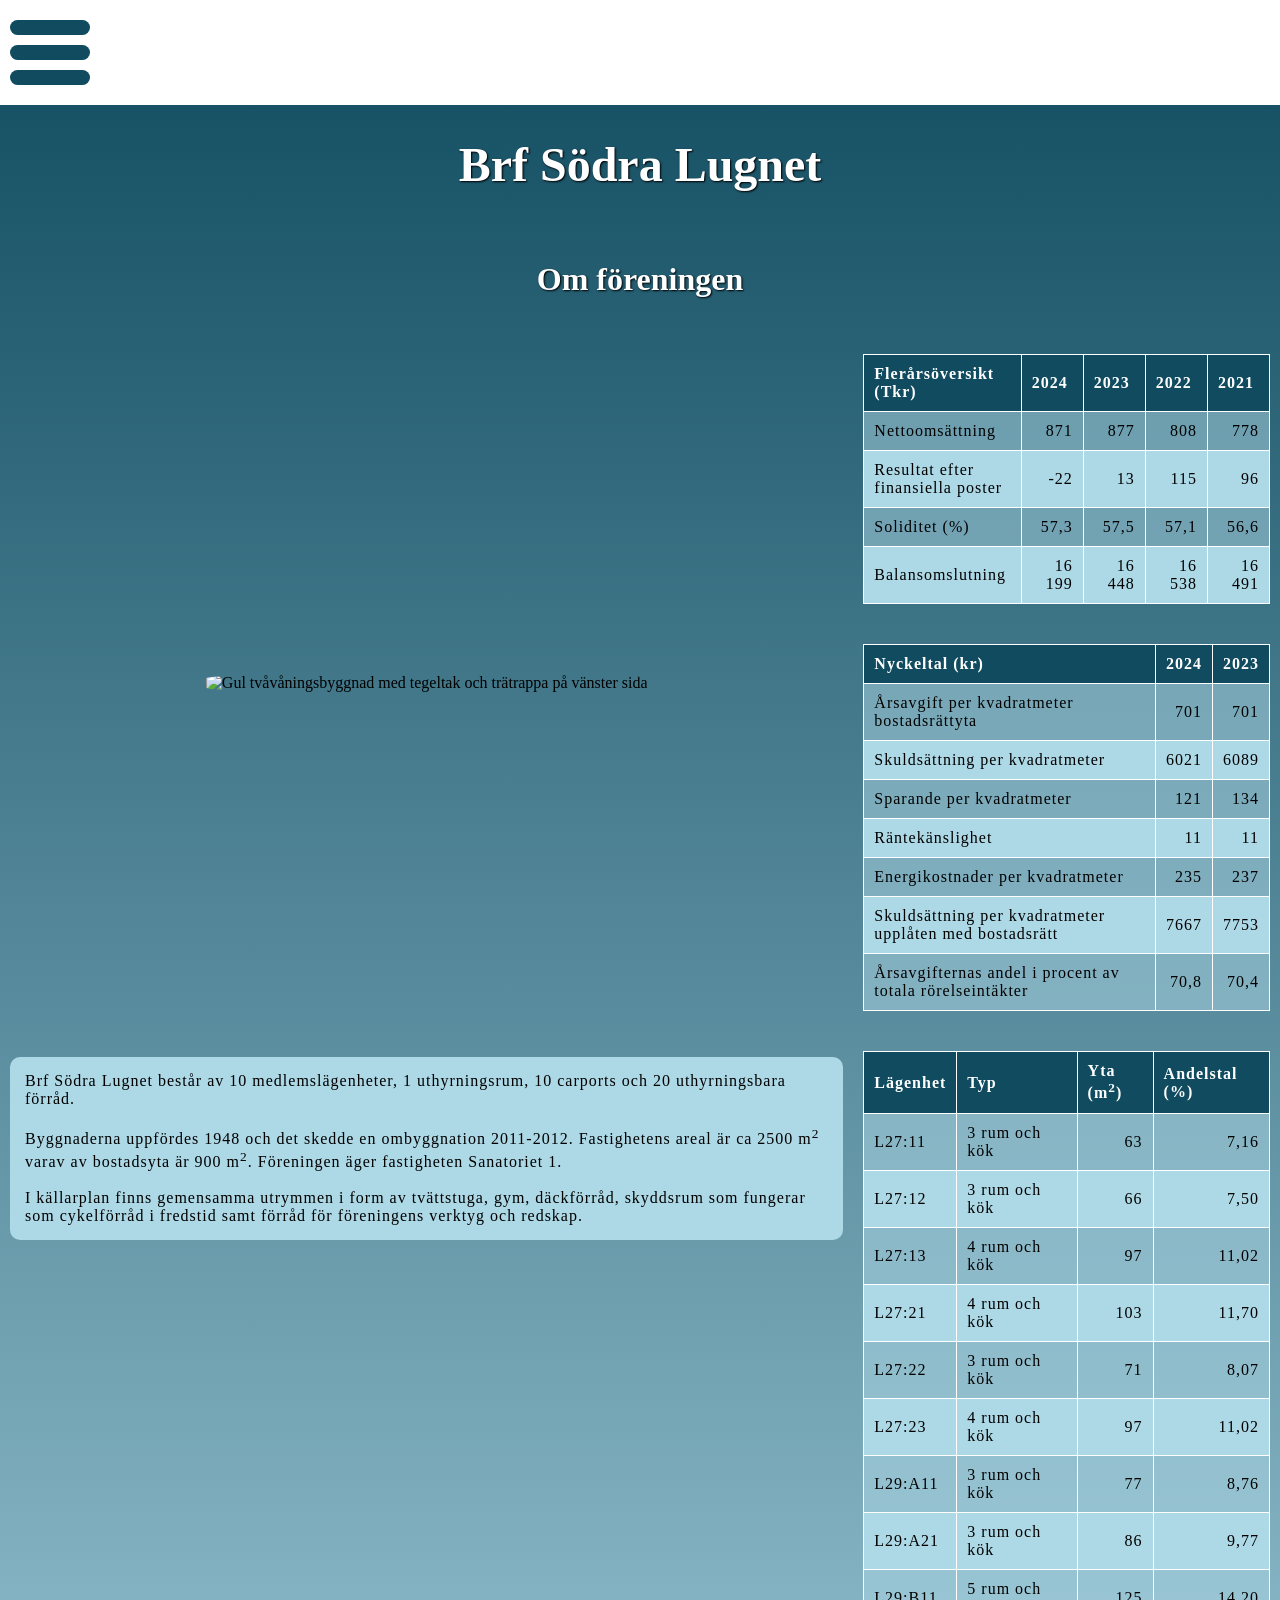
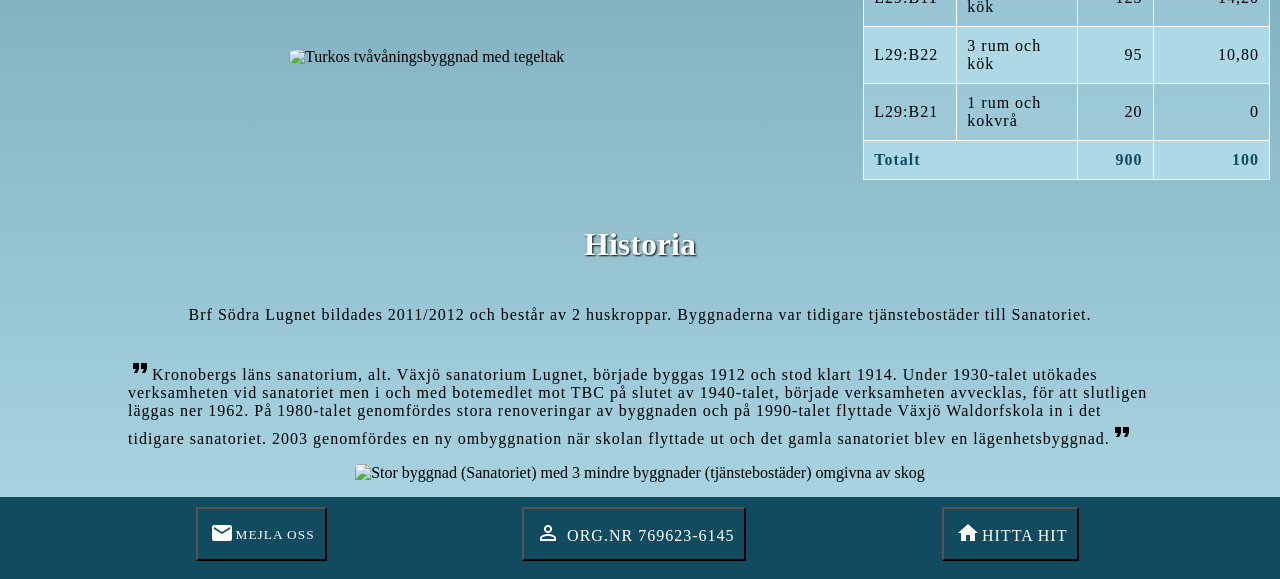
==== about.html @ 0207107f "Add files via upload" ====
<!doctype html>
<html lang="sv">
    <head>
        <title>Om Brf Södra Lugnet</title>
        <meta charset="utf-8"/>
        <meta name="viewport" content="width=device-width, initial-scale=1.0"/>
        <meta author="Sara Almqvist"/>
        <link href="https://fonts.googleapis.com/icon?family=Material+Icons" rel="stylesheet">
        <link rel="stylesheet" href="menustyles.css">
        <link rel="stylesheet" href="styles.css">
    </head>
    <body>
        <header class="second">
            <label class="hamburger-menu">
                <input type="checkbox"/>
            </label>
            <nav class="dropdowncontent">
                <ul>
                  <li> <a href="index.html" target="_self">Startsida</a></li>
                  <li> <a href="about.html" target="_self">Om oss</a></li>
                  <li> <a href="contact.html" target="_self">Formulär och kontakt</a></li>
              </ul>
            </nav>
        </header>
        
        <main>
            <h1 class="rubrik">Brf Södra Lugnet</h1>    
            <article class="om">
                <h2 class="rubrik">Om föreningen</h2>
                <p>Brf Södra Lugnet består av 10 medlemslägenheter, 1 uthyrningsrum, 10 carports och 20 uthyrningsbara förråd.<br> <br>
                     Byggnaderna uppfördes 1948 och det skedde en ombyggnation 2011-2012. Fastighetens areal är ca 2500 m<sup>2</sup></sup> varav av bostadsyta är 900 m<sup>2</sup>. Föreningen äger fastigheten Sanatoriet 1. <br><br>
                    I källarplan finns gemensamma utrymmen i form av tvättstuga, gym, däckförråd, skyddsrum som fungerar som cykelförråd i fredstid samt förråd för föreningens verktyg och redskap.</p>
                <img srcset="img/fastighet27liten.jpeg 320w, img/fastighet27.jpg 690w"
                    sizes="(width <= 1200px) 320px, 690px"
                    src="img/fastighet27.jpg"
                    alt="Gul tvåvåningsbyggnad med tegeltak och trätrappa på vänster sida" title="Hus 27" />


                <!--extra bild till stora skärmar-->
                <img class="extra" src="img/fastighet29medel.jpeg" src="https://github.com/sara-almqvist/projektarbete/blob/main/img/fastighet29medel.jpeg" alt="Turkos tvåvåningsbyggnad med tegeltak" title="Hus 29" />

                <table class="lghtabell">
                    <thead>
                        <tr>
                            <th>Lägenhet</th> <th>Typ</th> <th>Yta &#40m<sup>2</sup>&#41</th> <th>Andelstal &#40&#37&#41</th>
                        </tr>
                    </thead>
                    <tbody>
                        <tr>
                            <td>L27:11</td><td>3 rum och kök</td><td>63</td><td>7,16</td>
                        </tr>
                        <tr>
                            <td>L27:12</td><td>3 rum och kök</td><td>66</td><td>7,50</td>
                        </tr>
                        <tr>
                            <td>L27:13</td><td>4 rum och kök</td><td>97</td><td>11,02</td>
                        </tr>
                        <tr>
                            <td>L27:21</td><td>4 rum och kök</td><td>103</td><td>11,70</td>
                        </tr>
                        <tr>
                            <td>L27:22</td><td>3 rum och kök</td><td>71</td><td>8,07</td>
                        </tr>
                        <tr>
                            <td>L27:23</td><td>4 rum och kök</td><td>97</td><td>11,02</td>
                        </tr>
                        <tr>
                            <td>L29:A11</td><td>3 rum och kök</td><td>77</td><td>8,76</td>
                        </tr>
                        <tr>
                            <td>L29:A21</td><td>3 rum och kök</td><td>86</td><td>9,77</td>
                        </tr>
                        <tr>
                            <td>L29:B11</td><td>5 rum och kök</td><td>125</td><td>14,20</td>
                        </tr>
                        <tr>
                            <td>L29:B22</td><td>3 rum och kök</td><td>95</td><td>10,80</td>
                        </tr>
                        <tr>
                            <td>L29:B21</td><td>1 rum och kokvrå</td><td>20</td><td>0</td>
                        </tr>
                    </tbody>
                    <tfoot>
                        <tr>
                            <td colspan="2">Totalt</td>
                            <td>900</td>
                            <td>100</td>
                        </tr>
                    </tfoot>
                </table>

                <table class="overview">
                    <thead>
                        <tr>
                            <th>Flerårs<wbr>översikt &#40Tkr&#41</th>
                            <th>2024</th>
                            <th>2023</th>
                            <th>2022</th>
                            <th>2021</th>
                        </tr>
                    </thead>
                    <tbody>
                        <tr>
                            <td>Netto<wbr>omsättning</td>
                            <td>871</td>
                            <td>877</td>
                            <td>808</td>
                            <td>778</td>
                        </tr>
                        <tr>
                            <td>Resultat efter finansiella poster</td>
                            <td>-22</td>
                            <td>13</td>
                            <td>115</td>
                            <td>96</td>
                        </tr>
                        <tr>
                            <td>Soliditet &#40&#37&#41</td>
                            <td>57,3</td>
                            <td>57,5</td>
                            <td>57,1</td>
                            <td>56,6</td>
                        </tr>
                        <tr>
                            <td>Balans<wbr>omslutning</td>
                            <td>16 199</td>
                            <td>16 448</td>
                            <td>16 538</td>
                            <td>16 491</td>
                        </tr>
                    </tbody>
                </table>

                <table class="keyvalues">
                    <thead>
                        <tr>
                            <th>Nyckeltal &#40kr&#41</th>
                            <th>2024</th>
                            <th>2023</th>
                        </tr>
                    </thead>
                        <tr>
                            <td>Årsavgift per kvadratmeter bostadsrättyta</td>
                            <td>701</td>
                            <td>701</td>
                        </tr>
                        <tr>
                            <td>Skuldsättning per kvadratmeter</td>
                            <td>6021</td>
                            <td>6089</td>
                        </tr>
                        <tr>
                            <td>Sparande per kvadratmeter</td>
                            <td>121</td>
                            <td>134</td>
                        </tr>
                        <tr>
                            <td>Räntekänslighet</td>
                            <td>11</td>
                            <td>11</td>
                        </tr>
                        <tr>
                            <td>Energikostnader per kvadratmeter</td>
                            <td>235</td>
                            <td>237</td>
                        </tr>
                        <tr>
                            <td>Skuldsättning per kvadratmeter upplåten med bostadsrätt</td>
                            <td>7667</td>
                            <td>7753</td>
                        </tr>
                        <tr>
                            <td>Årsavgifternas andel i procent av totala rörelseintäkter</td>
                            <td>70,8</td>
                            <td>70,4</td>
                        </tr>
                    </table>
                </article>
                   
                <article class="history">
                    <h2 class="rubrik">Historia</h2>
                    <p>Brf Södra Lugnet bildades 2011/2012 och består av 2 huskroppar. Byggnaderna var tidigare tjänstebostäder till Sanatoriet.
                    </p>
                    <blockquote cite="https://digitaltmuseum.se/021016648001/vaxjo-sanatorium-1961"><i class="material-icons">&#xe244</i>Kronobergs läns sanatorium, alt. Växjö sanatorium Lugnet, började byggas 1912 och stod klart 1914.
                     Under 1930-talet utökades verksamheten vid sanatoriet men i och med botemedlet mot TBC på slutet av 1940-talet, började verksamheten avvecklas, för att slutligen läggas ner 1962.
                    På 1980-talet genomfördes stora renoveringar av byggnaden och på 1990-talet flyttade Växjö Waldorfskola in i det tidigare sanatoriet. 2003 genomfördes en ny ombyggnation när skolan flyttade ut och det gamla sanatoriet blev en lägenhetsbyggnad.<i class="material-icons">&#xe244</i></blockquote>
                    <img src="img/FLYG1289.jpeg" src="file:///Users/saraalmqvist/Documents/projektarbete/img/FLYG1289.jpeg" alt="Stor byggnad (Sanatoriet) med 3 mindre byggnader (tjänstebostäder) omgivna av skog" 
                    title="Flygfoto från 1961 över Lugnet Växjö"/>
                </article>
        </main>

        <footer>
            <button class="foot"><a href="https://maps.app.goo.gl/AmnyttMUHFXaQsLS6" target="_blank"><sub><i class="material-icons">&#xe88a</i></sub></a></button>
            <button class="foot"><a href="https://bolagsverket.se/forening/bostadsrattsforening/lagarforbostadsrattsforening.1477.html" target="_blank"><sub><i class="material-icons">&#xe8a6</i></sub><abb title="Organisationsnummer"> Org.nr</abb><wbr> 769623-<wbr>6145</a></button>
            <button class="foot"><i class="material-icons">email</i><a href="mailto:brfsodralugnet@gmail.com"><sup>Mejla oss</sup></a></button>
            <address>Adress:<br>Lugnets väg 27 och 29<br>352 63 Växjö</address>
        </footer>

    </body>
</html>
---- menustyles.css ----
*,
*::after,
*::before {
    box-sizing: border-box;
}

body {
    margin: 0;
    
}

:root {
    --light-color: white;
    --dark-color: rgb(16, 75, 95);
    --bar-width: 80px;
    --bar-height: 15px;
    --hamburger-gap: 10px;
    --foreground: var(--dark-color);
    --background: var(--light-color);
    --hamburger-margin: 20px;
    --animation-timing: 200ms ease-in-out;
    --hamburger-height: calc(var(--bar-height) * 3 + var(--hamburger-gap) * 2);
    --menu-height: calc(var(--hamburger-height) + var(--hamburger-margin) *2);
}

.hamburger-menu {
    --x-width: calc(var(--hamburger-height) * 1.41421356237);

    display: flex;
    flex-direction: column;
    gap: var(--hamburger-gap);
    width: 100vw;
    position:absolute;
    top: var(--hamburger-margin);
    left: calc(var(--hamburger-margin) * 0.5);
    z-index: 100;
    cursor: pointer;
}

.hamburger-menu:has(input:checked) {
    --foreground: var(--light-color);
    --background: var(--dark-color);
}

.hamburger-menu:has(input:focus-visible)::before,
.hamburger-menu:has(input:focus-visible)::after,
.hamburger-menu input:focus-visible {
    border: 1px solid var(--background);
    box-shadow: 0 0 0 1px var(--foreground);
}

.hamburger-menu::before,
.hamburger-menu::after,
.hamburger-menu input {
    content:"";
    width: var(--bar-width);
    height: var(--bar-height);
    background-color: var(--foreground);
    border-radius: 9999px;
    transform-origin: left center;
    transition: opacity var(--animation-timing), width var(--animation-timing), rotate var(--animation-timing), translate var(--animation-timing), background-color var(--animation-timing);
}

.hamburger-menu input {
    appearance: none;
    padding: 0;
    margin: 0;
    outline: none;
    pointer-events: none;
}

nav ul li a {
    text-decoration: none;
    color: var(--background);
    font-size: calc(var(--bar-height)*2);
}

nav ul li a:hover {
    text-decoration: underline;
}

nav ul {
    list-style-type: none;
    margin: 0;
    padding:0;
}

li {
    padding: var(--hamburger-gap);
}

/* Rad 93-108 skapar X-form vid input:checked */
.hamburger-menu:has(input:checked)::before {
    rotate: 45deg;
    width: var(--x-width);
    translate: 0 calc(var(--bar-height) / -2);
}

.hamburger-menu:has(input:checked)::after {
    rotate: -45deg;
    width: var(--x-width);
    translate: 0 calc(var(--bar-height) / 2);
}

.hamburger-menu input:checked {
opacity: 0;
width:0;
}

.dropdowncontent {
    transition: translate var(--animation-timing);
    translate: -100%;
    padding: 0.5rem 1rem;
    padding-top: calc(var(--hamburger-height) + var(--hamburger-margin) + 1rem);
    background-color: var(--foreground);
    color: var(--background);
    min-width: 100vw;
    min-height: 50vh;
    position:absolute;
    z-index: 90;
}

.hamburger-menu:has(input:checked) + .dropdowncontent {
    translate: 0;
}

header.second{
    background-color: var(--light-color);
    background-image: none;
    height: var(--menu-height);
    display: block;
}

@media screen and (min-width: 1250px) {
    nav ul {
        display: flex;
        flex-direction: row;
        justify-content: space-evenly;
    }

    .dropdowncontent {
        min-height: var(--menu-height);
        max-height: var(--menu-height);
        padding-top: 30px;
    }

    .hamburger-menu {
        width:auto;
    }
}
---- styles.css ----
@charset "UTF-8";
@keyframes shiftBg {
  0% {
    background-image: url(img/header1280.jpeg);
  }
  50% {
    background-image: url(img/altheader1280.jpeg);
  }
  100% {
    background-image: url(img/header3_1280.jpeg);
  }
}
body {
  background-color: lightblue;
  background: linear-gradient(180deg, rgb(16, 75, 95) 0%, rgb(173, 216, 230) 100%);
  min-width: 100%;
}

header.hero {
  background-color: lightblue;
  background-image: url(img/header1280.jpeg);
  background-repeat: no-repeat;
  background-size: cover;
  height: 70vh;
  min-width: 100%;
  display: flex;
  flex-direction: column;
  justify-content: center;
  align-items: center;
  transition: all 500ms linear;
  animation: none;
}
header.hero h1 {
  color: rgb(16, 75, 95);
  text-shadow: 1px 1px 2px black;
  font-family: Verdana, sans-serif;
  background-color: rgba(255, 255, 255, 0.5);
  width: -moz-fit-content;
  width: fit-content;
  padding: 5px;
  text-align: center;
  border-radius: 10px;
  margin-bottom: 32px;
}
header.hero button {
  border: 4px solid rgb(16, 75, 95);
  box-shadow: 1px 1px 1px 2px rgb(1, 1, 1);
  padding: 20px;
  border-radius: 20px;
  background-color: lightblue;
  transition: all 200ms ease-in-out;
}
header.hero button a {
  text-decoration: none;
  color: black;
  font-size: 16px;
  font-family: Tahoma, serif;
  letter-spacing: 1px;
  font-weight: bold;
  text-transform: uppercase;
  transition: all 200ms ease-in-out;
  text-shadow: 1px 1px 2px white;
}

button.main:hover,
button:hover,
button:focus-visible {
  background-color: rgb(16, 75, 95);
  border: 4px solid lightblue;
}
button.main:hover a,
button:hover a,
button:focus-visible a {
  color: white;
  text-shadow: none;
}

.news {
  color: black;
  font-size: 16px;
  font-family: Tahoma, serif;
  letter-spacing: 1px;
  display: flex;
  flex-wrap: wrap;
  overflow: auto;
  align-items: baseline;
  justify-content: flex-start;
  scroll-snap-type: y mandatory;
  text-align: left;
  height: 30vh;
}
.news .newsitem {
  padding: 15px;
  margin: 10px;
  border: 1px dotted rgb(16, 75, 95);
  flex: 1 1 auto;
  scroll-snap-align: start;
  transition: scale 200ms ease-in-out;
  overflow: auto;
}
.news .newsitem h2 {
  background-color: rgb(16, 75, 95);
  color: white;
  padding: 10px;
  margin: 5px;
  font-size: 24px;
}

.newsitem:focus-visible,
.newsitem:hover {
  border: 2px dotted white;
  transform: scale(1.05);
}

main {
  margin: 0 auto;
}

footer {
  background-color: rgb(16, 75, 95);
  color: white;
  display: flex;
  flex-direction: column-reverse;
  align-items: center;
  justify-content: space-evenly;
  padding: 10px 5px;
  min-width: 100%;
}
footer button {
  text-align: center;
  color: black;
  font-size: 16px;
  font-family: Tahoma, serif;
  letter-spacing: 1px;
  background-color: rgb(16, 75, 95);
  color: white;
  padding: 10px;
  margin-bottom: 8px;
  margin-right: 5px;
  text-transform: uppercase;
}
footer button a {
  text-decoration: none;
  color: white;
}
footer button i {
  margin: 2px;
}
footer button:first-of-type:after {
  content: "Hitta hit";
}
footer address {
  display: none;
}

.smalltext {
  font-style: italic;
  font-size: 12px;
}

.smalltext::before {
  content: "Publicerades: ";
}

table {
  border: 1px solid white;
  border-collapse: collapse;
  table-layout: fixed;
  width: auto;
  margin: 10px auto;
  font-family: Tahoma, serif;
  letter-spacing: 1px;
}
table th,
table td {
  padding: 10px;
  border: 1px solid white;
}
table td {
  text-align: right;
}
table td:first-child {
  text-align: left;
}
table tbody tr:nth-child(even) {
  background-color: lightblue;
  color: black;
}
table tbody tr:nth-child(odd) {
  background-color: rgba(173, 216, 230, 0.5);
}
table thead {
  background-color: rgb(16, 75, 95);
  color: white;
  text-align: left;
}
table tfoot {
  background-color: lightblue;
  color: rgb(16, 75, 95);
  font-weight: bold;
}

.lghtabell td:nth-child(2) {
  text-align: left;
}

.lghtabell tfoot tr td:nth-child(2) {
  text-align: right;
}

p {
  color: black;
  font-size: 16px;
  font-family: Tahoma, serif;
  letter-spacing: 1px;
}

abbr {
  text-decoration: none;
  cursor: pointer;
}

h1 {
  font-size: 48px;
}

h2 {
  font-size: 32px;
}

.history {
  display: flex;
  flex-direction: column;
  justify-content: center;
  align-items: center;
  flex-wrap: nowrap;
}
.history p {
  padding-left: 15px;
  padding-right: 15px;
  text-align: center;
}
.history img {
  border-radius: 5px;
  padding-bottom: 15px;
}
.history blockquote {
  color: black;
  font-size: 16px;
  font-family: Tahoma, serif;
  letter-spacing: 1px;
  width: 80%;
}

.om {
  display: grid;
  grid-template: auto auto auto auto auto auto/1fr;
  grid-template-areas: "r" "img" "c" "tab1" "tab2" "tab3";
  gap: 10px;
  padding: 10px;
}
.om h2 {
  grid-area: r;
}
.om p {
  grid-area: c;
  align-self: center;
  letter-spacing: 1px;
  color: black;
  font-size: 16px;
  font-family: Tahoma, serif;
  letter-spacing: 1px;
  padding: 15px;
  background-color: lightblue;
  border-radius: 10px;
}
.om img {
  grid-area: img;
  justify-self: center;
  border-radius: 25%;
}
.om table.lghtabell {
  grid-area: tab1;
  align-self: start;
}
.om table.overview {
  grid-area: tab2;
  align-self: start;
}
.om table.keyvalues {
  grid-area: tab3;
  align-self: start;
}

.rubrik {
  color: white;
  text-shadow: 1px 1px 2px black;
}

h1,
h2 {
  text-align: center;
}

img.extra {
  display: none;
}

section {
  border: 1px solid lightblue;
  border-radius: 10px;
  margin: 10px;
  margin-left: 15px;
}
section p {
  color: white;
  margin-left: 15px;
}
section ul {
  list-style-type: square;
  color: white;
  transition: all 200ms ease-in-out;
}
section ul li a {
  text-decoration: none;
  color: black;
  font-size: 16px;
  font-family: Tahoma, serif;
  letter-spacing: 1px;
  transition: all 200ms ease-in-out;
}

li a:hover,
li a:focus-visible,
li label:hover,
li label:hover {
  color: white;
  text-decoration: underline;
}

.contactform {
  display: flex;
  flex-direction: column;
  justify-content: center;
  align-items: center;
  flex-wrap: wrap;
  color: black;
  font-size: 16px;
  font-family: Tahoma, serif;
  letter-spacing: 1px;
}
.contactform input,
.contactform textarea {
  margin: 10px;
}
.contactform input[type=submit],
.contactform input[type=reset] {
  color: black;
  font-size: 16px;
  font-family: Tahoma, serif;
  letter-spacing: 1px;
  background-color: rgb(16, 75, 95);
  color: white;
  padding: 16px;
  margin: 15px;
  margin-top: 0;
  transition: all 200ms ease-in-out;
  border-radius: 5px;
}
.contactform input:hover,
.contactform input:focus-visible,
.contactform textarea:hover,
.contactform textarea:focus-visible {
  border: 2px solid rgb(16, 75, 95);
}
.contactform input[type=submit]:hover,
.contactform input[type=reset]:hover {
  background-color: lightblue;
  color: black;
}

img.pic1 {
  grid-area: pic1;
}

img.pic2 {
  grid-area: pic2;
}

img.pic3 {
  grid-area: pic3;
}

img.pic4 {
  grid-area: pic4;
}

h1 {
  grid-area: r;
}

section.rules {
  grid-area: rules;
}

section.formlink {
  grid-area: form;
}

section.contactform {
  grid-area: contact;
}

section.links {
  grid-area: link;
}

.wrapper {
  display: grid;
  grid-template: repeat(5, auto)/1fr;
  grid-template-areas: "r" "rules" "form" "contact" "link";
}
.wrapper img {
  display: none;
  border-radius: 10px;
  border: 2px solid lightblue;
  transition: all 200ms ease-in-out;
}
.wrapper img:hover {
  transform: scale(1.5);
}

@media screen and (min-width: 700px) {
  .news {
    flex-wrap: nowrap;
    scroll-snap-type: x mandatory;
    margin-left: 15px;
    margin-top: 15px;
  }
  .newsitem {
    height: 25vh;
    min-width: 250px;
    max-width: 500px;
  }
  .om {
    grid-template: auto auto auto auto/1fr 1fr;
    grid-template-areas: "r r" "tab1 img" "tab1 c" "tab2 tab3";
  }
  .om p {
    align-self: start;
  }
  .om img {
    align-self: center;
  }
  .wrapper {
    grid-template: repeat(5, auto)/1fr 1fr;
    grid-template-areas: "r r" "rules pic1" "form pic2" "contact pic3" "link pic4";
    align-items: center;
    max-width: 100vw;
    gap: 10px;
    padding: 10px;
  }
  .wrapper img {
    display: block;
    justify-self: center;
  }
  .wrapper h1::after {
    content: " och användbara länkar";
  }
  footer {
    flex-direction: row-reverse;
  }
}
@media screen and (min-width: 1250px) {
  .newsitem {
    height: 28vh;
  }
  .om {
    grid-template: auto auto auto auto/1fr 1fr 1fr;
    grid-template-areas: "r r r" "img img tab2" "img img tab3" "c c tab1" "img2 img2 tab1";
    gap: 20px;
  }
  .om p {
    align-self: start;
  }
  img.extra {
    display: block;
    border-radius: 25%;
    grid-area: img2;
  }
  .wrapper {
    grid-template: 1fr 3fr 3fr 4fr 3fr/2fr 1fr;
    grid-template-areas: "r r" "rules pic1" "form pic2" "contact pic3" "link pic4";
    align-items: start;
  }
  .wrapper img {
    display: block;
    justify-self: center;
  }
  .wrapper img.pic3 {
    align-self: center;
  }
  .wrapper section {
    text-align: center;
  }
  .wrapper section ul {
    list-style-type: none;
  }
  header.hero {
    animation: shiftBg 12s ease-in-out 1s infinite alternate;
  }
}
@media (prefers-reduced-motion: reduce) {
  header.hero {
    animation: none;
  }
  img.wrapper:hover {
    transform: none;
    border: 5px solid lightblue;
  }
}/*# sourceMappingURL=styles.css.map */
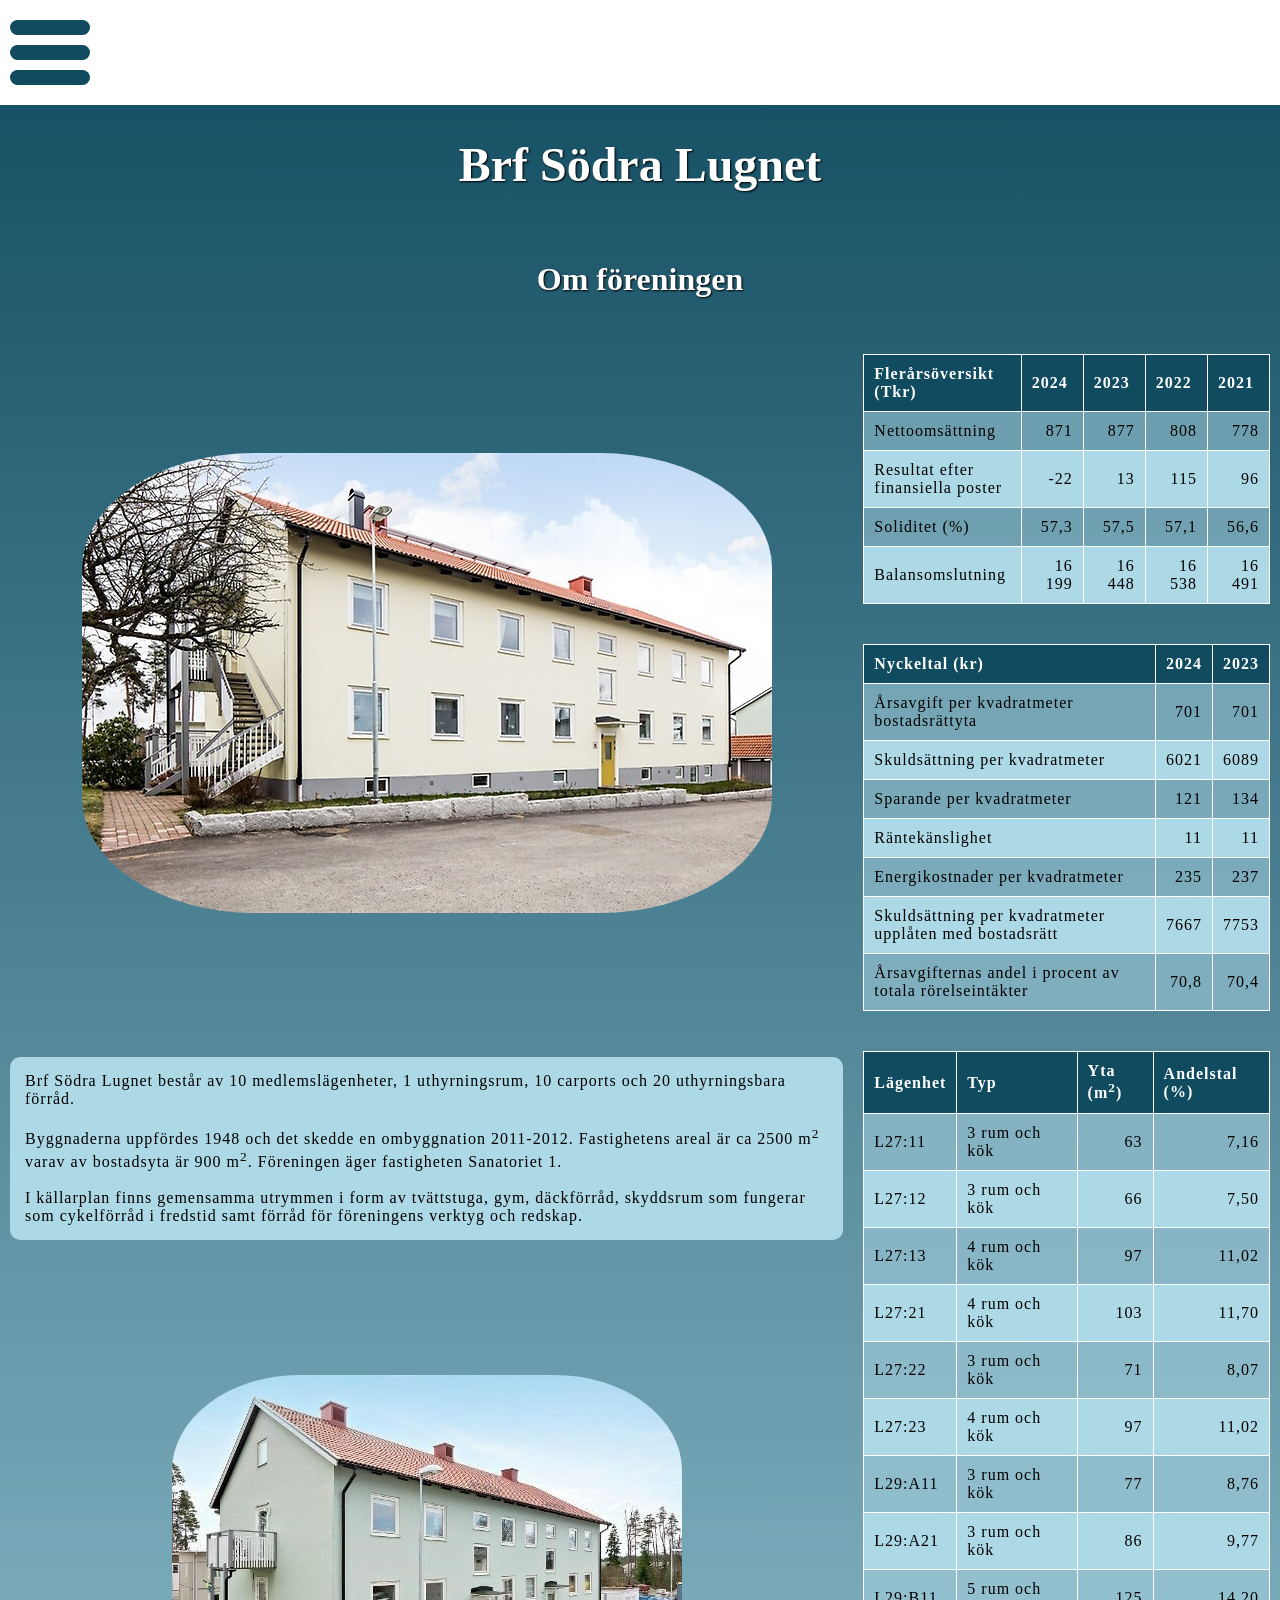
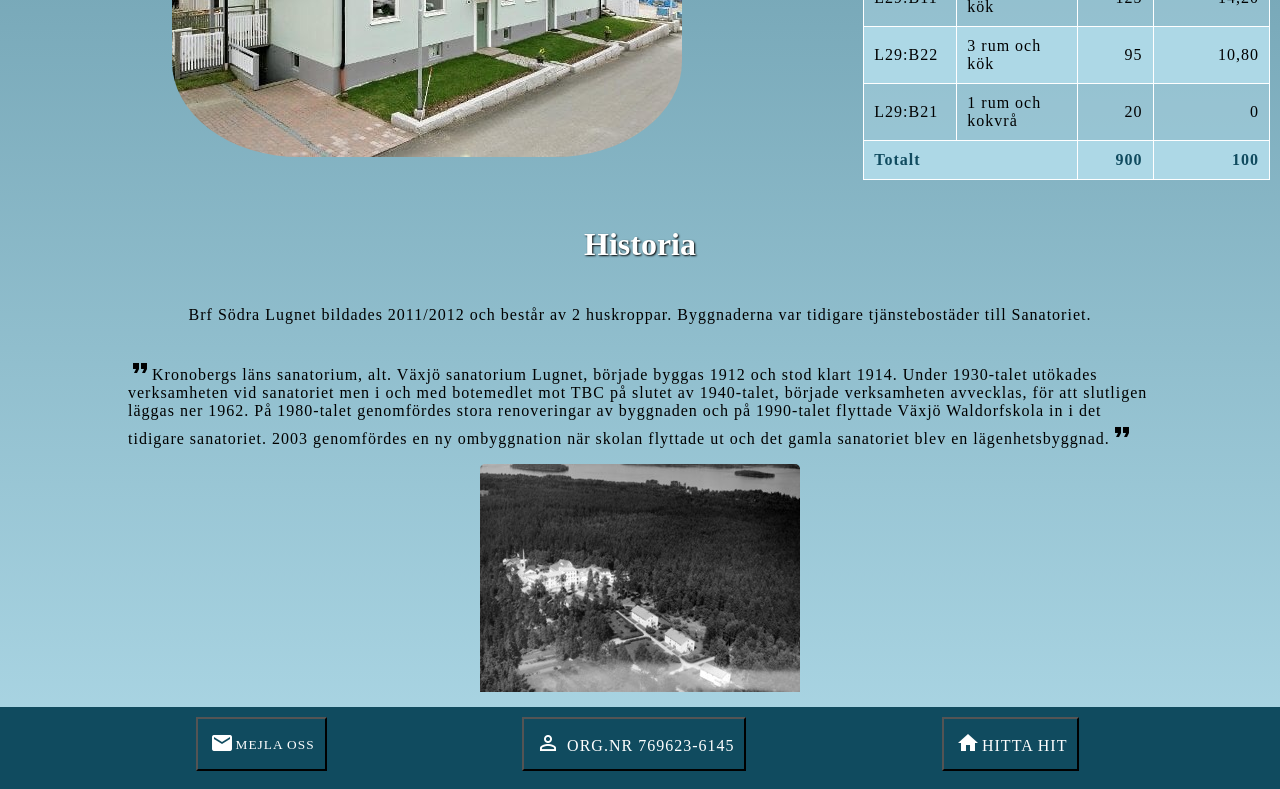
==== commit f5c564a7: "länkat js filen och skapat datumfunktion" ====
--- a/about.html
+++ b/about.html
@@ -8,6 +8,7 @@
         <link href="https://fonts.googleapis.com/icon?family=Material+Icons" rel="stylesheet">
         <link rel="stylesheet" href="menustyles.css">
         <link rel="stylesheet" href="styles.css">
+        <script defer src="main.js"></script>
     </head>
     <body>
         <header class="second">
@@ -189,7 +190,7 @@
                 </article>
         </main>
 
-        <footer>
+        <footer class="footContainer">
             <button class="foot"><a href="https://maps.app.goo.gl/AmnyttMUHFXaQsLS6" target="_blank"><sub><i class="material-icons">&#xe88a</i></sub></a></button>
             <button class="foot"><a href="https://bolagsverket.se/forening/bostadsrattsforening/lagarforbostadsrattsforening.1477.html" target="_blank"><sub><i class="material-icons">&#xe8a6</i></sub><abb title="Organisationsnummer"> Org.nr</abb><wbr> 769623-<wbr>6145</a></button>
             <button class="foot"><i class="material-icons">email</i><a href="mailto:brfsodralugnet@gmail.com"><sup>Mejla oss</sup></a></button>
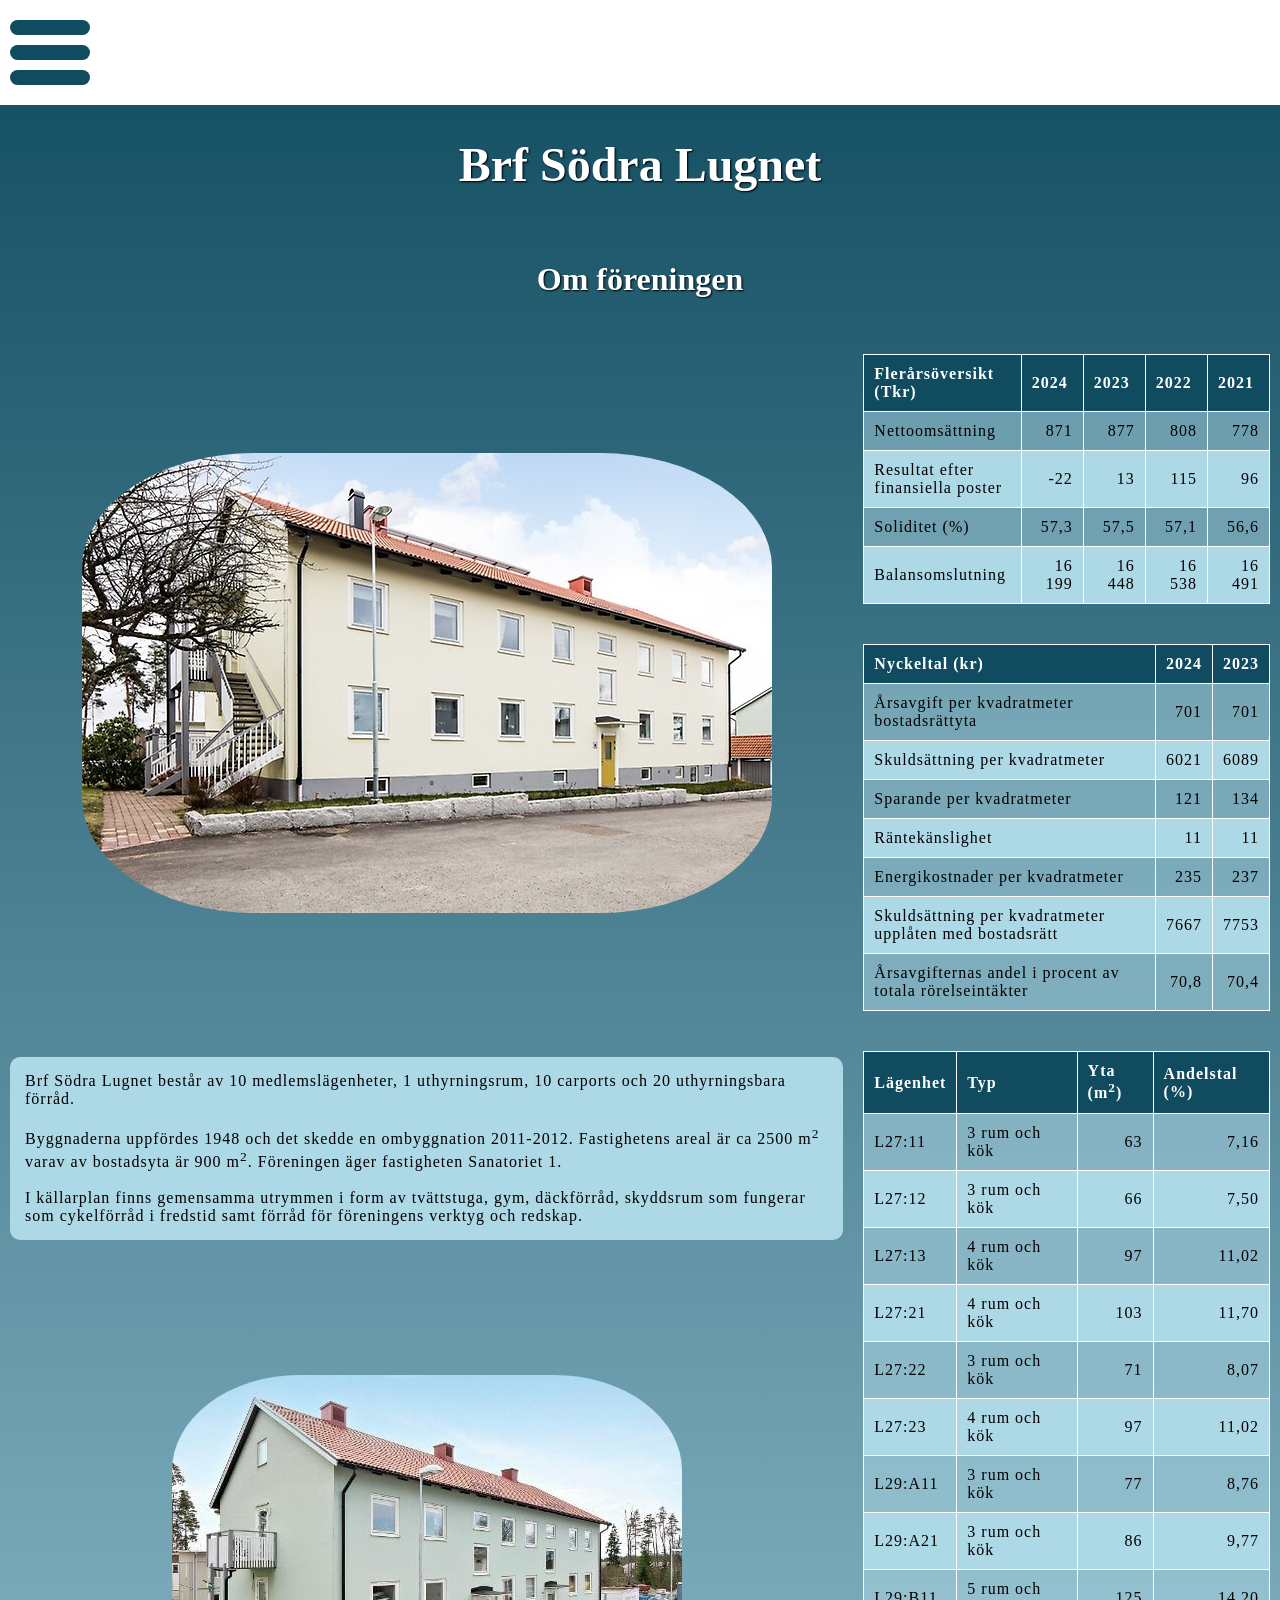
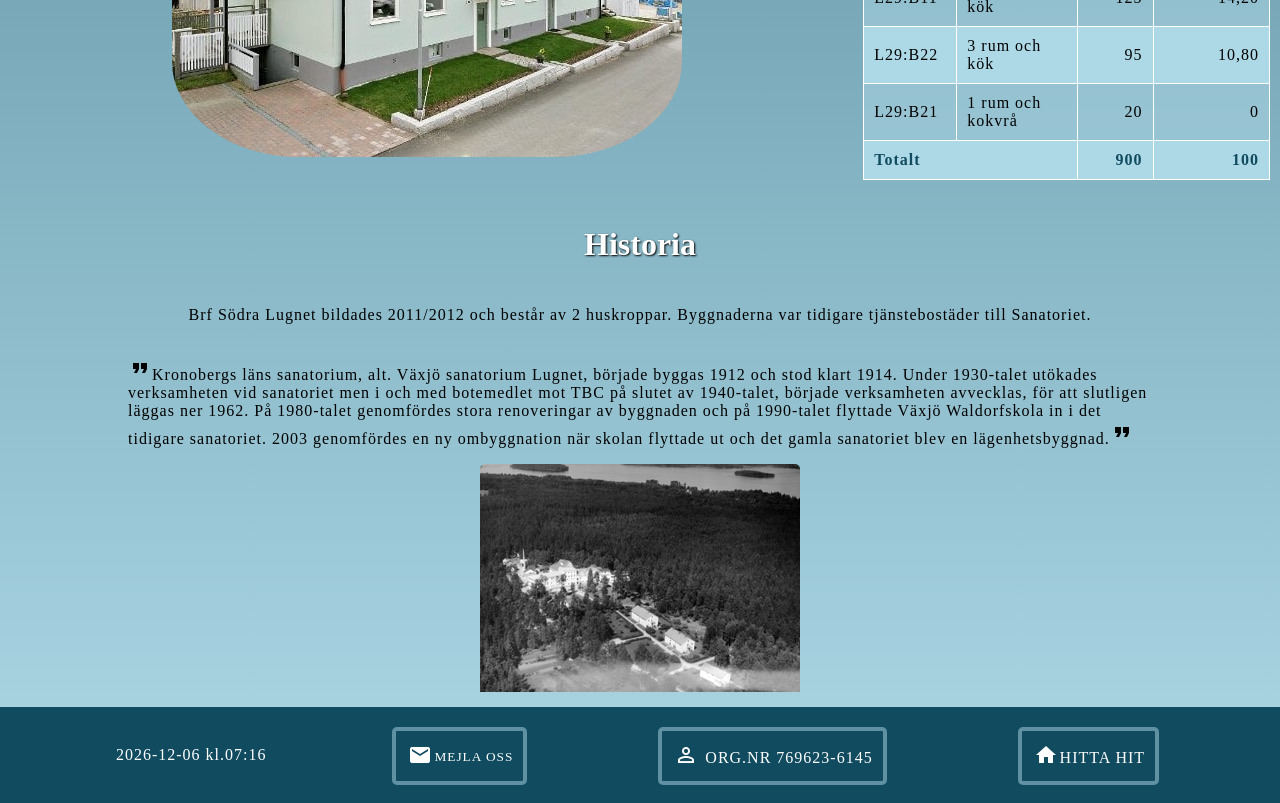
==== commit f9b810fa: "Ordnat funktionen för nyhetskorten, setInterval fungerar ej igen..." ====
--- a/about.html
+++ b/about.html
@@ -190,11 +190,12 @@
                 </article>
         </main>
 
-        <footer class="footContainer">
+        <footer class="footContainer" id="footContainer">
             <button class="foot"><a href="https://maps.app.goo.gl/AmnyttMUHFXaQsLS6" target="_blank"><sub><i class="material-icons">&#xe88a</i></sub></a></button>
             <button class="foot"><a href="https://bolagsverket.se/forening/bostadsrattsforening/lagarforbostadsrattsforening.1477.html" target="_blank"><sub><i class="material-icons">&#xe8a6</i></sub><abb title="Organisationsnummer"> Org.nr</abb><wbr> 769623-<wbr>6145</a></button>
             <button class="foot"><i class="material-icons">email</i><a href="mailto:brfsodralugnet@gmail.com"><sup>Mejla oss</sup></a></button>
             <address>Adress:<br>Lugnets väg 27 och 29<br>352 63 Växjö</address>
+            <p id="showDateTime">XXXX-XX-XX kl.XX:XX</p>
         </footer>
 
     </body>
--- a/styles.css
+++ b/styles.css
@@ -88,6 +88,7 @@
   scroll-snap-type: y mandatory;
   text-align: left;
   height: 30vh;
+  border: none;
 }
 .news .newsitem {
   padding: 15px;
@@ -105,6 +106,9 @@
   margin: 5px;
   font-size: 24px;
 }
+.news .newsitem p {
+  color: black;
+}
 
 .newsitem:focus-visible,
 .newsitem:hover {
@@ -112,8 +116,49 @@
   transform: scale(1.05);
 }
 
+#toggleNews {
+  -webkit-appearance: none;
+     -moz-appearance: none;
+          appearance: none;
+}
+
+#checkboxLabel {
+  color: black;
+  font-size: 16px;
+  font-family: Tahoma, serif;
+  letter-spacing: 1px;
+  background-color: rgb(16, 75, 95);
+  color: white;
+  padding: 10px;
+  margin-left: 30px;
+  margin-top: 10px;
+  border: 1px dotted black;
+  transition: all 200ms ease-in-out;
+}
+
+#checkboxLabel:hover {
+  border: 2px solid lightblue;
+  cursor: pointer;
+}
+
 main {
   margin: 0 auto;
+}
+
+button {
+  text-align: center;
+  color: black;
+  font-size: 16px;
+  font-family: Tahoma, serif;
+  letter-spacing: 1px;
+  background-color: rgb(16, 75, 95);
+  color: white;
+  padding: 15px 10px;
+  margin-left: 15px;
+  margin-top: 10px;
+  border: 4px solid rgb(16, 75, 95);
+  border-radius: 20px;
+  transition: all 200ms ease-in-out;
 }
 
 footer {
@@ -126,6 +171,14 @@
   padding: 10px 5px;
   min-width: 100%;
 }
+footer p {
+  color: black;
+  font-size: 16px;
+  font-family: Tahoma, serif;
+  letter-spacing: 1px;
+  background-color: rgb(16, 75, 95);
+  color: white;
+}
 footer button {
   text-align: center;
   color: black;
@@ -138,6 +191,8 @@
   margin-bottom: 8px;
   margin-right: 5px;
   text-transform: uppercase;
+  border: 4px solid rgba(173, 216, 230, 0.5);
+  border-radius: 5px;
 }
 footer button a {
   text-decoration: none;
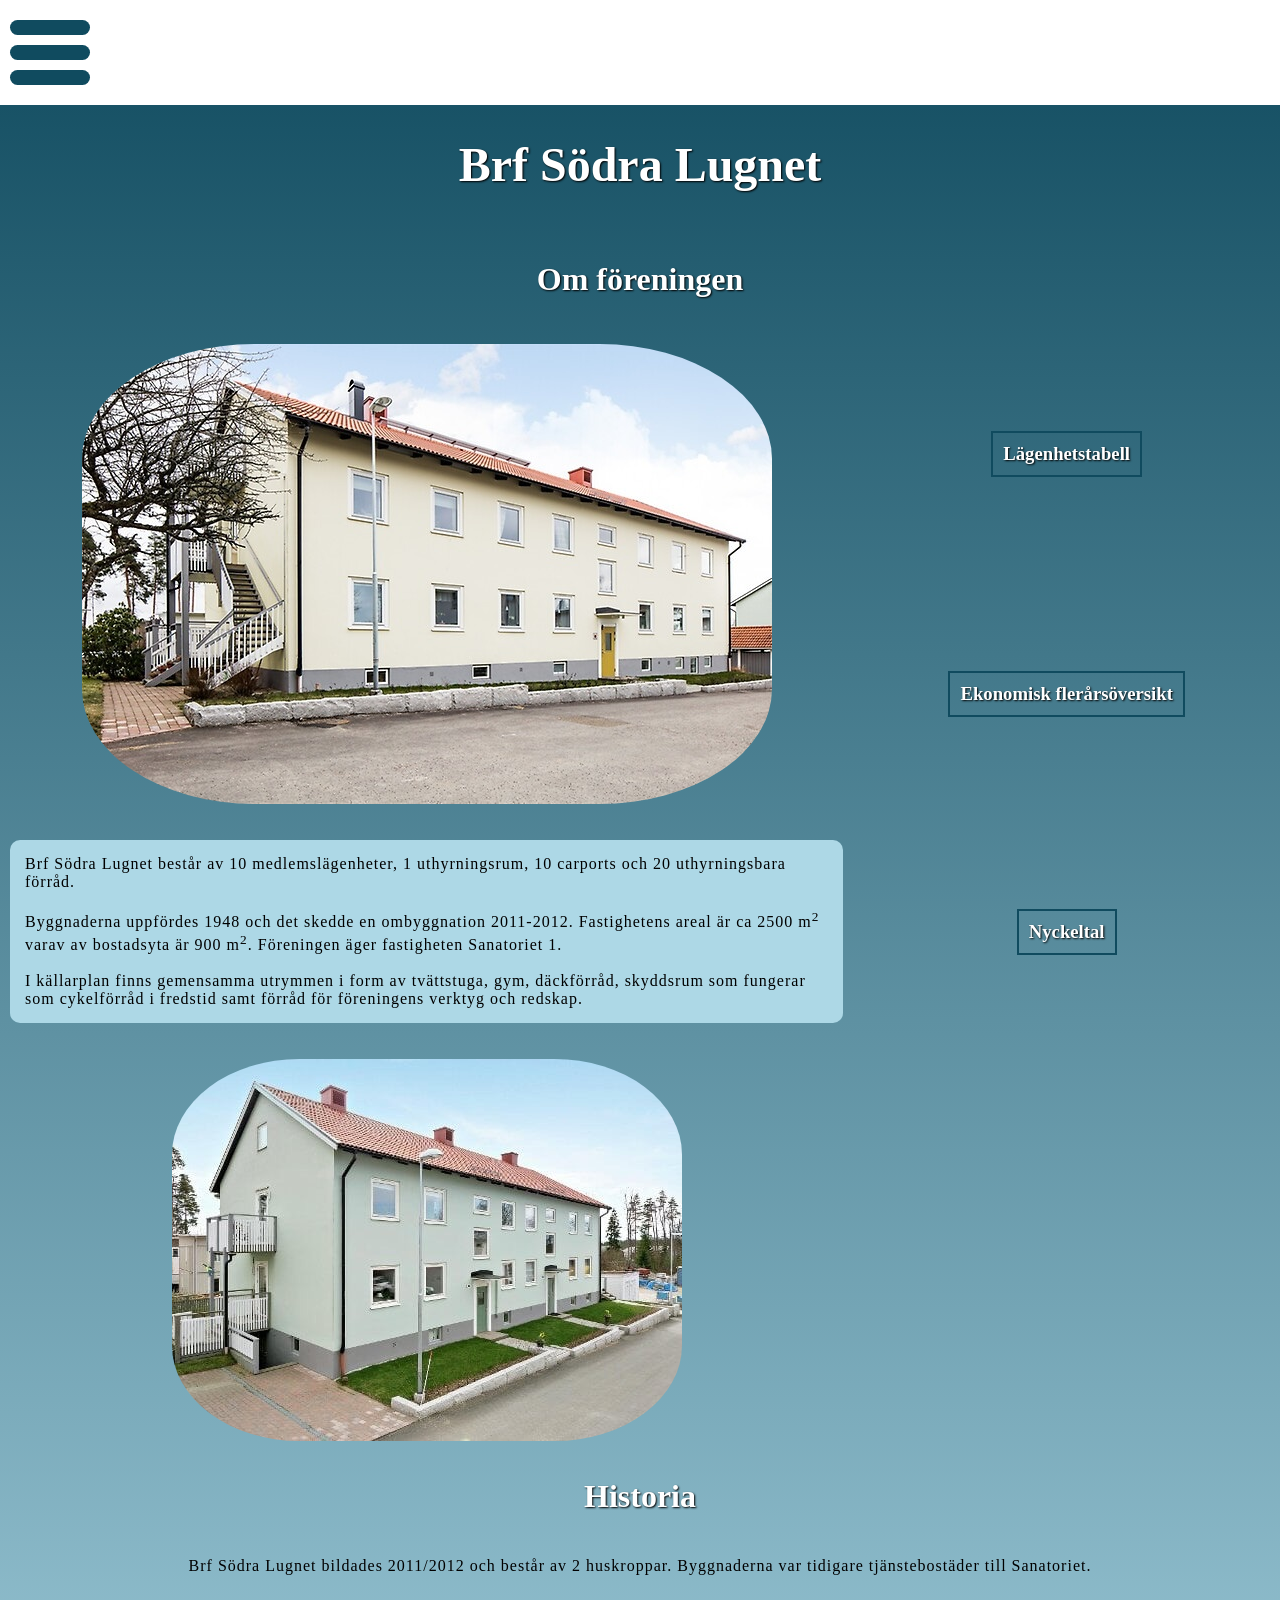
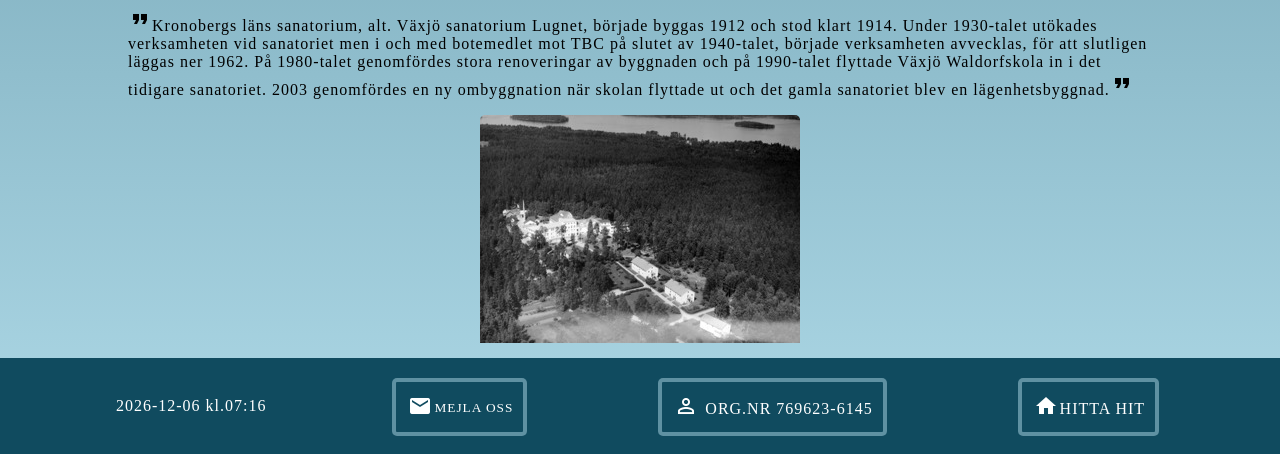
==== commit a0ff32f9: "Klickbara tabeller" ====
--- a/about.html
+++ b/about.html
@@ -40,7 +40,8 @@
                 <!--extra bild till stora skärmar-->
                 <img class="extra" src="img/fastighet29medel.jpeg" src="https://github.com/sara-almqvist/projektarbete/blob/main/img/fastighet29medel.jpeg" alt="Turkos tvåvåningsbyggnad med tegeltak" title="Hus 29" />
 
-                <table class="lghtabell">
+                <div id="lghtabellContainer"><h3 class="rubrik" id="lghtabellLabel">Lägenhetstabell</h3>
+                <table class="lghtabell doldTabell" id="lghtabell">
                     <thead>
                         <tr>
                             <th>Lägenhet</th> <th>Typ</th> <th>Yta &#40m<sup>2</sup>&#41</th> <th>Andelstal &#40&#37&#41</th>
@@ -89,8 +90,10 @@
                         </tr>
                     </tfoot>
                 </table>
-
-                <table class="overview">
+                </div>
+
+                <div id="overviewTabellContainer"> <h3 class="rubrik" id="overviewTabellLabel">Ekonomisk flerårsöversikt</h3>
+                <table class="overview doldTabell" id="overview">
                     <thead>
                         <tr>
                             <th>Flerårs<wbr>översikt &#40Tkr&#41</th>
@@ -131,8 +134,10 @@
                         </tr>
                     </tbody>
                 </table>
-
-                <table class="keyvalues">
+                </div>
+
+                <div id="keyvaluesTabellContainer"><h3 class="rubrik" id="keyvaluesTabellLabel">Nyckeltal</h3>
+                <table class="keyvalues doldTabell" id="keyvalues">
                     <thead>
                         <tr>
                             <th>Nyckeltal &#40kr&#41</th>
@@ -176,6 +181,7 @@
                             <td>70,4</td>
                         </tr>
                     </table>
+                </div>
                 </article>
                    
                 <article class="history">
--- a/styles.css
+++ b/styles.css
@@ -313,6 +313,7 @@
   grid-template-areas: "r" "img" "c" "tab1" "tab2" "tab3";
   gap: 10px;
   padding: 10px;
+  place-items: center;
 }
 .om h2 {
   grid-area: r;
@@ -347,6 +348,10 @@
   align-self: start;
 }
 
+.doldTabell {
+  display: none;
+}
+
 .rubrik {
   color: white;
   text-shadow: 1px 1px 2px black;
@@ -355,6 +360,18 @@
 h1,
 h2 {
   text-align: center;
+}
+
+h3 {
+  cursor: pointer;
+  border: 2px solid rgb(16, 75, 95);
+  padding: 10px;
+}
+
+h3:hover {
+  background-color: white;
+  color: rgb(16, 75, 95);
+  border-color: rgba(173, 216, 230, 0.5);
 }
 
 img.extra {
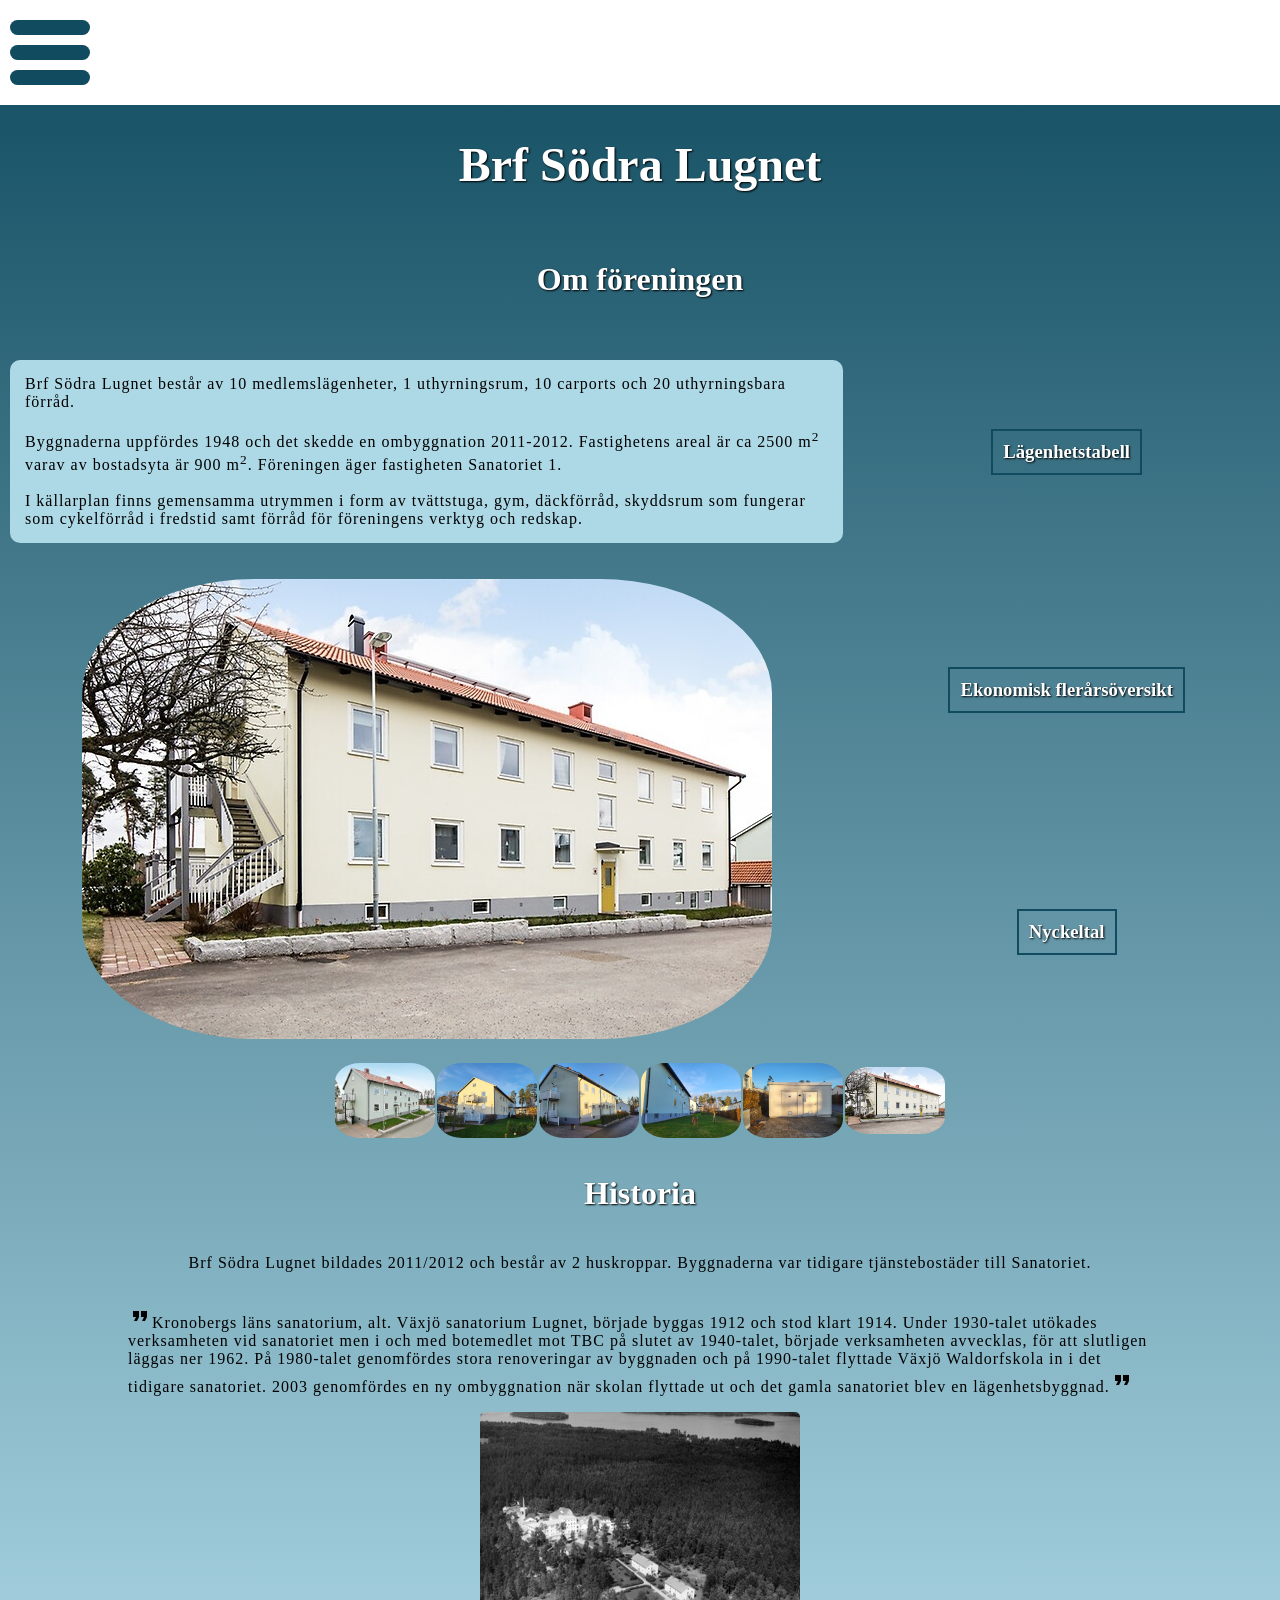
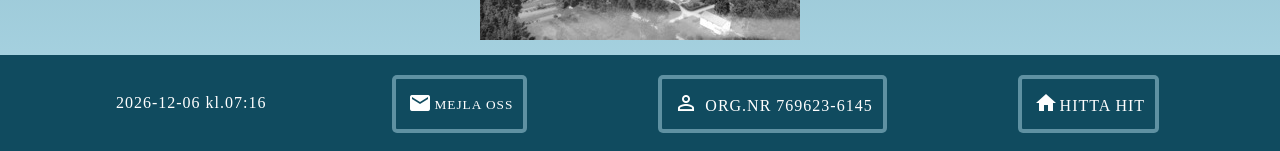
==== commit 46cc6e0c: "Skapat bildgalleri på about.html" ====
--- a/about.html
+++ b/about.html
@@ -31,16 +31,17 @@
                 <p>Brf Södra Lugnet består av 10 medlemslägenheter, 1 uthyrningsrum, 10 carports och 20 uthyrningsbara förråd.<br> <br>
                      Byggnaderna uppfördes 1948 och det skedde en ombyggnation 2011-2012. Fastighetens areal är ca 2500 m<sup>2</sup></sup> varav av bostadsyta är 900 m<sup>2</sup>. Föreningen äger fastigheten Sanatoriet 1. <br><br>
                     I källarplan finns gemensamma utrymmen i form av tvättstuga, gym, däckförråd, skyddsrum som fungerar som cykelförråd i fredstid samt förråd för föreningens verktyg och redskap.</p>
-                <img srcset="img/fastighet27liten.jpeg 320w, img/fastighet27.jpg 690w"
-                    sizes="(width <= 1200px) 320px, 690px"
-                    src="img/fastighet27.jpg"
-                    alt="Gul tvåvåningsbyggnad med tegeltak och trätrappa på vänster sida" title="Hus 27" />
-
-
-                <!--extra bild till stora skärmar-->
-                <img class="extra" src="img/fastighet29medel.jpeg" src="https://github.com/sara-almqvist/projektarbete/blob/main/img/fastighet29medel.jpeg" alt="Turkos tvåvåningsbyggnad med tegeltak" title="Hus 29" />
-
-                <div id="lghtabellContainer"><h3 class="rubrik" id="lghtabellLabel">Lägenhetstabell</h3>
+                <div id="bildGalleriContainer">
+                    <img 
+                      class="displayedImg"
+                      src="img/fastighet27.jpg"
+                      alt="Gul tvåvåningsbyggnad med tegeltak och trätrappa på vänster sida" 
+                      title="Hus 27" />
+                </div>
+                <div class="thumb"></div>
+             
+                <div id="lghtabellContainer">
+                    <h3 class="rubrik" id="lghtabellLabel">Lägenhetstabell</h3>
                 <table class="lghtabell doldTabell" id="lghtabell">
                     <thead>
                         <tr>
--- a/styles.css
+++ b/styles.css
@@ -309,8 +309,8 @@
 
 .om {
   display: grid;
-  grid-template: auto auto auto auto auto auto/1fr;
-  grid-template-areas: "r" "img" "c" "tab1" "tab2" "tab3";
+  grid-template: auto auto auto auto auto auto auto/1fr;
+  grid-template-areas: "r" "c" "img" "thumb" "tab1" "tab2" "tab3";
   gap: 10px;
   padding: 10px;
   place-items: center;
@@ -331,8 +331,6 @@
   border-radius: 10px;
 }
 .om img {
-  grid-area: img;
-  justify-self: center;
   border-radius: 25%;
 }
 .om table.lghtabell {
@@ -376,6 +374,26 @@
 
 img.extra {
   display: none;
+}
+
+#bildGalleriContainer {
+  grid-area: img;
+}
+
+.thumb {
+  display: flex;
+  gap: 2px;
+  cursor: pointer;
+  grid-area: thumb;
+}
+.thumb img {
+  display: block;
+  width: 100px;
+  flex: 1;
+}
+
+.thumb img:hover {
+  outline: 2px solid white;
 }
 
 section {
@@ -515,8 +533,8 @@
     max-width: 500px;
   }
   .om {
-    grid-template: auto auto auto auto/1fr 1fr;
-    grid-template-areas: "r r" "tab1 img" "tab1 c" "tab2 tab3";
+    grid-template: auto auto auto auto auto auto/1fr 1fr;
+    grid-template-areas: "r r" "c tab1" "c tab2" "c tab3" "img img" "thumb thumb";
   }
   .om p {
     align-self: start;
@@ -548,8 +566,8 @@
     height: 28vh;
   }
   .om {
-    grid-template: auto auto auto auto/1fr 1fr 1fr;
-    grid-template-areas: "r r r" "img img tab2" "img img tab3" "c c tab1" "img2 img2 tab1";
+    grid-template: auto auto auto auto auto/1fr 1fr 1fr;
+    grid-template-areas: "r r r" "c c tab1" "img img tab2" "img img tab3" "thumb thumb thumb";
     gap: 20px;
   }
   .om p {
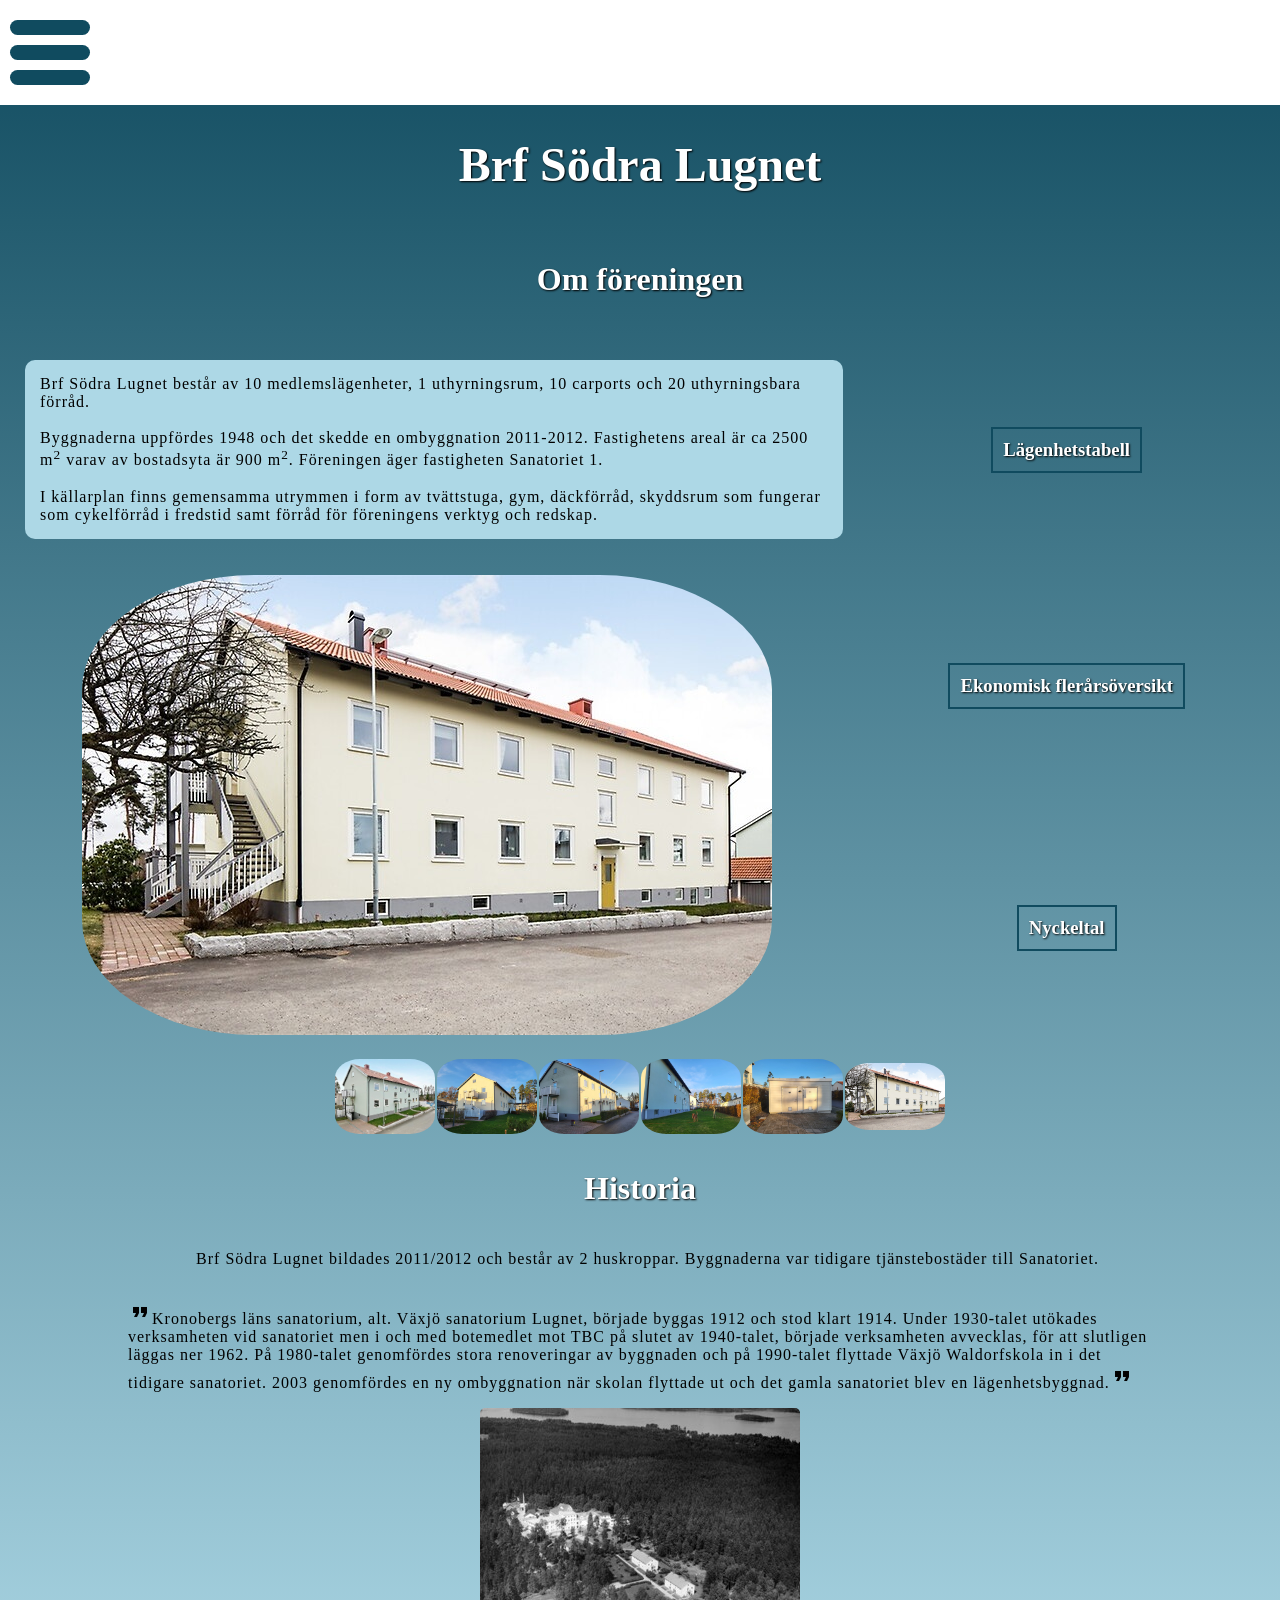
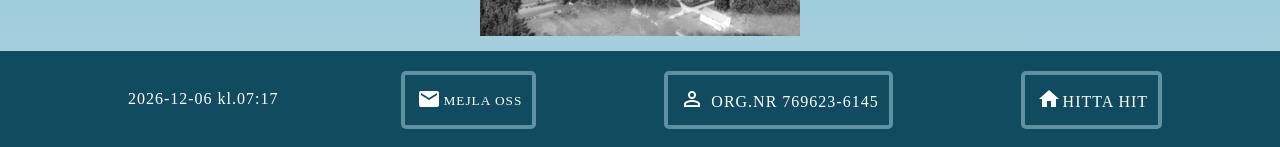
==== commit 29885e37: "lagt till extrasidan i menyn. Ordnat minneslagring av todo-listan (behöver testas mer)" ====
--- a/about.html
+++ b/about.html
@@ -20,6 +20,7 @@
                   <li> <a href="index.html" target="_self">Startsida</a></li>
                   <li> <a href="about.html" target="_self">Om oss</a></li>
                   <li> <a href="contact.html" target="_self">Formulär och kontakt</a></li>
+                  <li> <a href="extra.html" target="_self">Att göra lista</a></li>
               </ul>
             </nav>
         </header>
--- a/styles.css
+++ b/styles.css
@@ -156,6 +156,7 @@
   padding: 15px 10px;
   margin-left: 15px;
   margin-top: 10px;
+  margin-bottom: 10px;
   border: 4px solid rgb(16, 75, 95);
   border-radius: 20px;
   transition: all 200ms ease-in-out;
@@ -268,6 +269,7 @@
   font-size: 16px;
   font-family: Tahoma, serif;
   letter-spacing: 1px;
+  margin-left: 15px;
 }
 
 abbr {
@@ -364,12 +366,24 @@
   cursor: pointer;
   border: 2px solid rgb(16, 75, 95);
   padding: 10px;
+  transition: all 200ms ease-in-out;
 }
 
 h3:hover {
   background-color: white;
   color: rgb(16, 75, 95);
   border-color: rgba(173, 216, 230, 0.5);
+}
+
+h4 {
+  cursor: pointer;
+  text-decoration: underline;
+  transition: all 200ms ease-in-out;
+}
+
+h4:hover {
+  text-transform: uppercase;
+  letter-spacing: 1px;
 }
 
 img.extra {
@@ -440,7 +454,8 @@
   letter-spacing: 1px;
 }
 .contactform input,
-.contactform textarea {
+.contactform textarea,
+.contactform select {
   margin: 10px;
 }
 .contactform input[type=submit],
@@ -469,6 +484,23 @@
   color: black;
 }
 
+.modalDialog {
+  background-color: rgb(16, 75, 95);
+}
+.modalDialog form {
+  padding: 30px;
+}
+
+.modalResponse {
+  color: black;
+  font-size: 16px;
+  font-family: Tahoma, serif;
+  letter-spacing: 1px;
+  background-color: rgb(16, 75, 95);
+  color: white;
+  padding: 30px;
+}
+
 img.pic1 {
   grid-area: pic1;
 }
@@ -495,6 +527,7 @@
 
 section.formlink {
   grid-area: form;
+  text-align: center;
 }
 
 section.contactform {
@@ -508,7 +541,7 @@
 .wrapper {
   display: grid;
   grid-template: repeat(5, auto)/1fr;
-  grid-template-areas: "r" "rules" "form" "contact" "link";
+  grid-template-areas: "r" "contact" "form" "rules" "link";
 }
 .wrapper img {
   display: none;
@@ -518,6 +551,78 @@
 }
 .wrapper img:hover {
   transform: scale(1.5);
+}
+
+.preMade {
+  border: 2px solid rgb(16, 75, 95);
+  margin-top: 20px;
+  margin-bottom: 30px;
+  padding: 10px;
+}
+.preMade button {
+  border-radius: 2px;
+}
+.preMade button .knappV, .preMade button .knappX {
+  display: none;
+}
+
+.finishTask {
+  border: 2px solid rgb(16, 75, 95);
+  margin-top: 30px;
+  margin-bottom: 30px;
+  padding: 10px;
+}
+.finishTask div {
+  display: flex;
+}
+.finishTask button {
+  border-radius: 2px;
+  border: 5px solid green;
+}
+.finishTask button .knappV, .finishTask button .knappX {
+  display: none;
+}
+
+#userChoiceInputField {
+  color: black;
+  font-size: 16px;
+  font-family: Tahoma, serif;
+  letter-spacing: 1px;
+  margin-left: 15px;
+}
+
+#reset {
+  background-color: black;
+  border: none;
+}
+
+#reset:hover {
+  border: 2px solid white;
+}
+
+.userList {
+  border: 2px solid lightblue;
+  padding: 10px;
+}
+
+.knappV,
+.knappX {
+  font-weight: 800;
+  border-radius: 0;
+  color: black;
+  font-size: 16px;
+  font-family: Tahoma, serif;
+  letter-spacing: 1px;
+}
+
+.knappV {
+  color: green;
+  background-color: white;
+}
+
+.knappX {
+  color: red;
+  background-color: white;
 }
 
 @media screen and (min-width: 700px) {
@@ -544,7 +649,7 @@
   }
   .wrapper {
     grid-template: repeat(5, auto)/1fr 1fr;
-    grid-template-areas: "r r" "rules pic1" "form pic2" "contact pic3" "link pic4";
+    grid-template-areas: "r r" "contact pic1" "form pic2" "rules pic3" "link pic4";
     align-items: center;
     max-width: 100vw;
     gap: 10px;
@@ -580,7 +685,7 @@
   }
   .wrapper {
     grid-template: 1fr 3fr 3fr 4fr 3fr/2fr 1fr;
-    grid-template-areas: "r r" "rules pic1" "form pic2" "contact pic3" "link pic4";
+    grid-template-areas: "r r" "contact pic1" "form pic2" "rules pic3" "link pic4";
     align-items: start;
   }
   .wrapper img {
